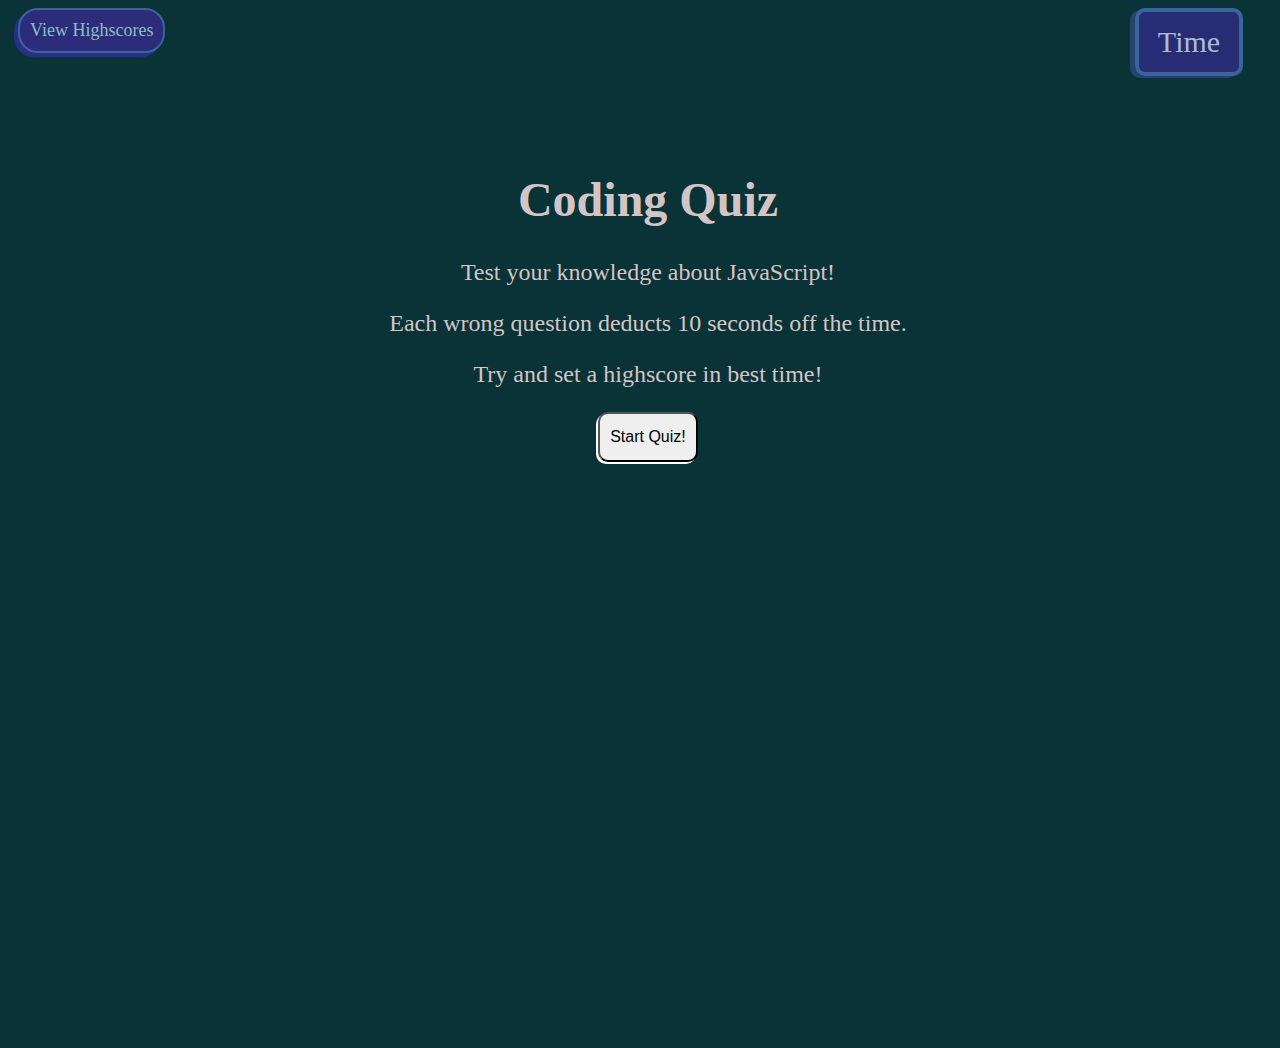
==== index.html @ 58b5464b "got javascript set up and start button workin" ====
<!DOCTYPE html>
<html lang="en">
  <head>
    <meta charset="UTF-8" />
    <meta http-equiv="X-UA-Compatible" content="IE=edge" />
    <meta name="viewport" content="width=device-width, initial-scale=1.0" />
    <link rel="stylesheet" href="./assets/css/style.css" />
    <title>Quiz Time!</title>
  </head>
  <body>
    <header id="top-box">
      <div id="highscore"><a href="./highscore.html">View Highscores</a></div>
      <div id="timer"><p>Time</p></div>
    </header>
    <main id="main-content">
      <div id="question-div" class="hidden">
        <div id="question">This is Question 1</div>
        <button class="selection" id="answer-1">answer 1</button>
        <button class="selection" id="answer-2">answer 2</button>
        <button class="selection" id="answer-3">answer 3</button>
        <button class="selection" id="answer-4">answer 4</button>
        <div id="right-wrong" class="hidden">correct!</div>
      </div>
      <div id="start-quiz">
        <h1>Coding Quiz</h1>
        <p>Test your knowledge about JavaScript!</p>
        <p>Each wrong question deducts 10 seconds off the time.</p>
        <p>Try and set a highscore in best time!</p>
        <button type="button" id="start-btn">Start Quiz!</button>
      </div>
    </main>
    <script src="assets/js/script.js"></script>
  </body>
</html>
---- assets/css/style.css ----
html {
    padding: 10px;
    background-color: rgb(9, 51, 54) ;
    box-sizing: border-box;
    padding: 0;
    margin: 0;
    position: absolute;
}

header {
    text-align: center;
    display: flex;
    flex-direction: row;
    justify-content: space-between;
}


a {
    color: rgb(139, 191, 196);
    text-decoration: none;
    font-size: 18px;
    background-color: rgb(44, 44, 122);
    padding: 10px;
    border-radius: 20px;
    float: left;
    border: solid rgb(57, 100, 156) 2px;
    box-shadow: -4px 4px rgba(45, 45, 149, 0.904);
    margin-left: 10px;
}

#timer {
    border: solid rgb(57, 100, 156) 4px;
    background-color:rgba(44, 44, 122, 0.904);
    width: 100px;
    height: 60px;
    border-radius: 10px;
    box-shadow: -5px 2px rgb(37, 67, 107);
    text-align: center;
    font-size: 30px;
    display: flex;
    justify-content: center;
    flex-direction: column;
    color: rgb(168, 189, 215);
    margin-right: 45px;

}


main {
  margin-top: 5%;
  width: 100vw;
  height: 100vh;
  display: flex;
  justify-content: center;
  text-align: center;
  color: rgb(211, 197, 197);
  font-size: 1.5rem;
}

a:hover {
    border-width: 1px;
    box-shadow: -4px 4px rgba(41, 41, 137, 0.904);
}

#start-btn {
    width: 100px;
    height: 50px;
    border-radius: 10px;
    font-size: 16px;
    box-shadow: -2px 2px rgb(255, 255, 255);

}

#start-btn:hover {
    background-color: rgb(220, 223, 224);
    box-shadow: -3px 2px rgb(37, 67, 107);
    cursor: pointer;
    
}

.hidden {
    display: none;
}

#question-div {
width: 80vw;
height: 55vh;
text-align: center;
border-radius: 10px;
gap: 20px;

}

.selection {
    display: block;
    height: 50px;
    width: 60%;
    border-radius: 10px;
    box-shadow: 0 0 5px 5px rgb(33, 74, 129);
    background-color:rgba(44, 44, 122, 0.904);
    color: rgb(201, 209, 219);
    font-size: 1.3rem;
    margin: auto;
    margin-top: 15px;
    
}


.selection:hover{
    border-width: 5px;
    border-color: rgb(33, 74, 129);
    border-style: solid;
    cursor: pointer;
}

#question {
    font-size: 2rem;
}

#right-wrong {
    margin-top: 20px;
    font-size: 30px;
    text-decoration: underline 1px;
    background-color: rgba(255, 255, 255, 0.422);
    width: 50%;
    border-radius: 20px;
    text-align: center;
    position: relative;
    left: 185px;
    color: black;
}
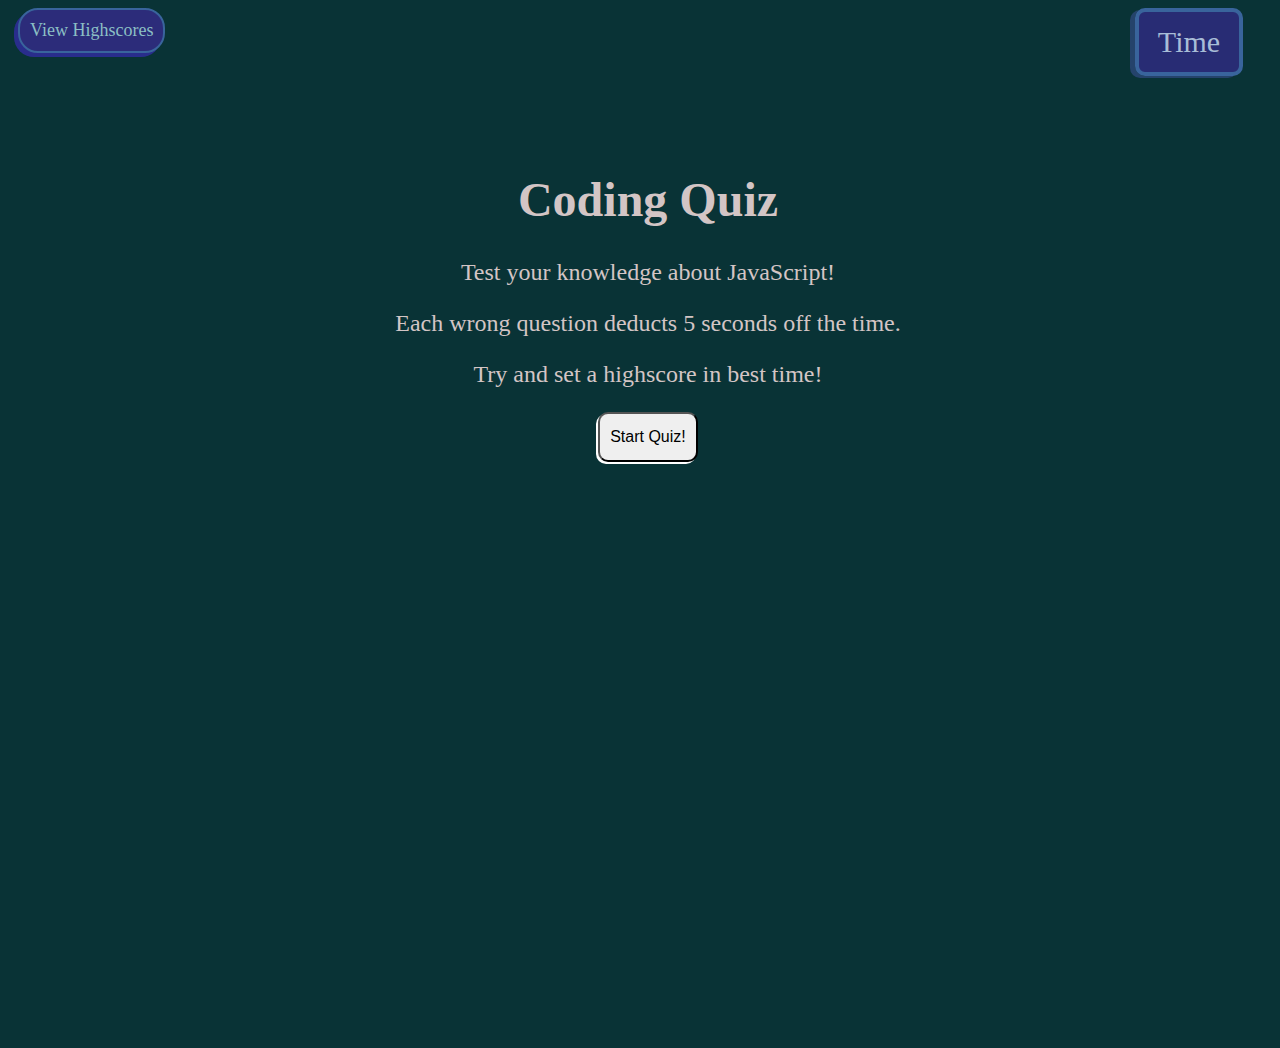
==== commit a8b4041a: "got js to working order and can change questions and show if correct or not" ====
--- a/index.html
+++ b/index.html
@@ -24,7 +24,7 @@
       <div id="start-quiz">
         <h1>Coding Quiz</h1>
         <p>Test your knowledge about JavaScript!</p>
-        <p>Each wrong question deducts 10 seconds off the time.</p>
+        <p>Each wrong question deducts 5 seconds off the time.</p>
         <p>Try and set a highscore in best time!</p>
         <button type="button" id="start-btn">Start Quiz!</button>
       </div>
--- a/assets/css/style.css
+++ b/assets/css/style.css
@@ -96,7 +96,7 @@
     height: 50px;
     width: 60%;
     border-radius: 10px;
-    box-shadow: 0 0 5px 5px rgb(33, 74, 129);
+    box-shadow: 0 0 1px 3px rgb(33, 74, 129);
     background-color:rgba(44, 44, 122, 0.904);
     color: rgb(201, 209, 219);
     font-size: 1.3rem;
@@ -107,8 +107,8 @@
 
 
 .selection:hover{
-    border-width: 5px;
-    border-color: rgb(33, 74, 129);
+    border-width: 3px;
+    border-color: rgb(14, 34, 59);
     border-style: solid;
     cursor: pointer;
 }
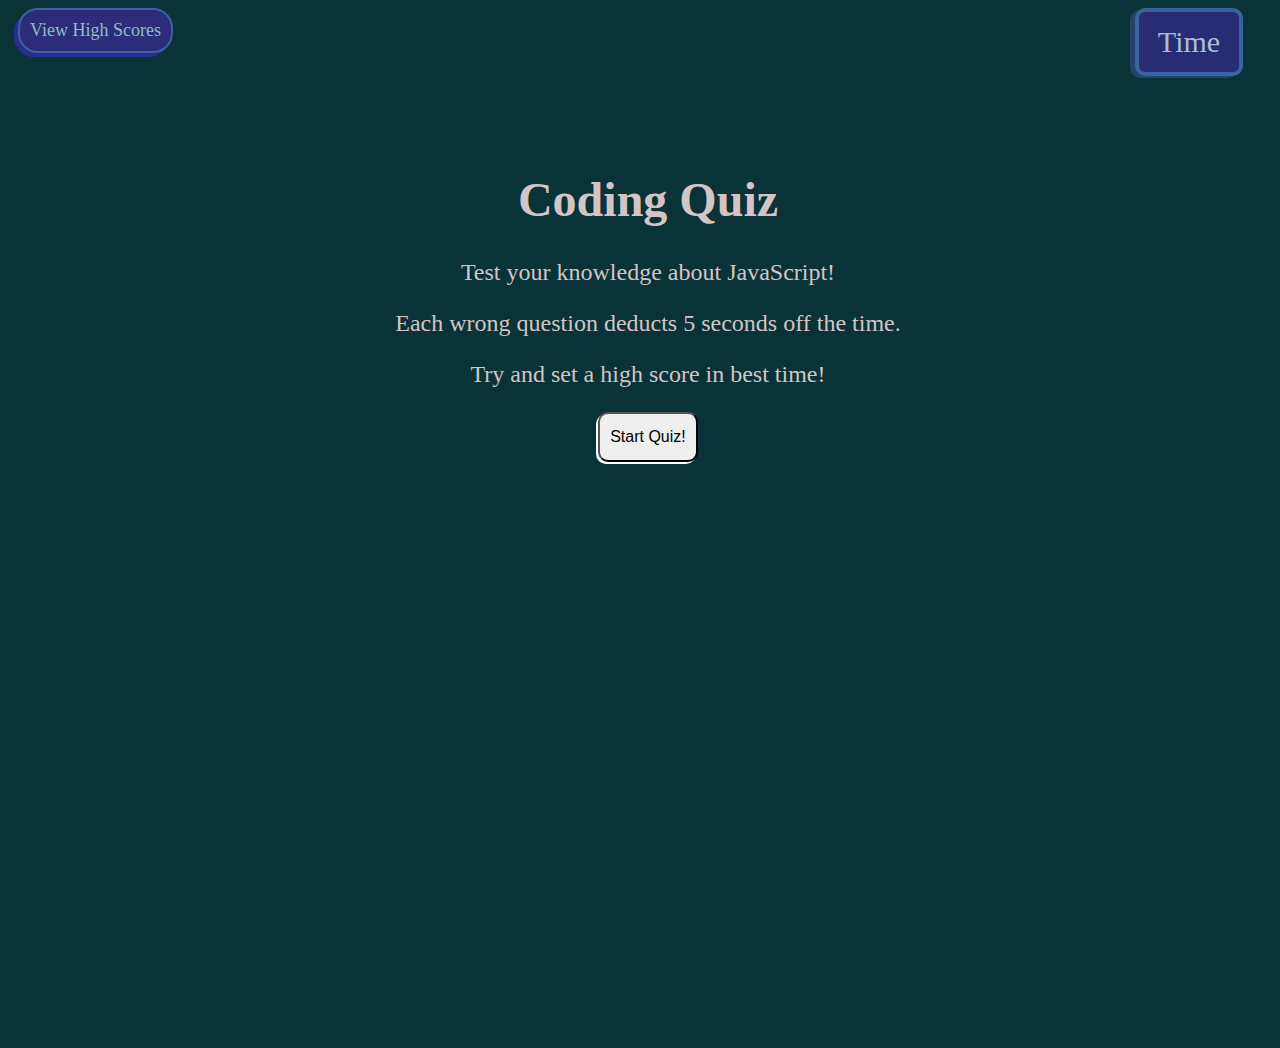
==== commit 4d75a7a4: "got game to end after tutoring" ====
--- a/index.html
+++ b/index.html
@@ -9,7 +9,7 @@
   </head>
   <body>
     <header id="top-box">
-      <div id="highscore"><a href="./highscore.html">View Highscores</a></div>
+      <div id="highscore"><a href="./highscore.html">View High Scores</a></div>
       <div id="timer"><p>Time</p></div>
     </header>
     <main id="main-content">
@@ -25,8 +25,12 @@
         <h1>Coding Quiz</h1>
         <p>Test your knowledge about JavaScript!</p>
         <p>Each wrong question deducts 5 seconds off the time.</p>
-        <p>Try and set a highscore in best time!</p>
+        <p>Try and set a high score in best time!</p>
         <button type="button" id="start-btn">Start Quiz!</button>
+      </div>
+      <div id="initial-div" class="hidden">
+        <input type="text" placeholder="Enter initials here" id="initial-input">
+        <button id="initial-btn">Submit</button>
       </div>
     </main>
     <script src="assets/js/script.js"></script>
--- a/assets/css/style.css
+++ b/assets/css/style.css
@@ -126,6 +126,6 @@
     border-radius: 20px;
     text-align: center;
     position: relative;
-    left: 185px;
+    left: 25%;
     color: black;
 }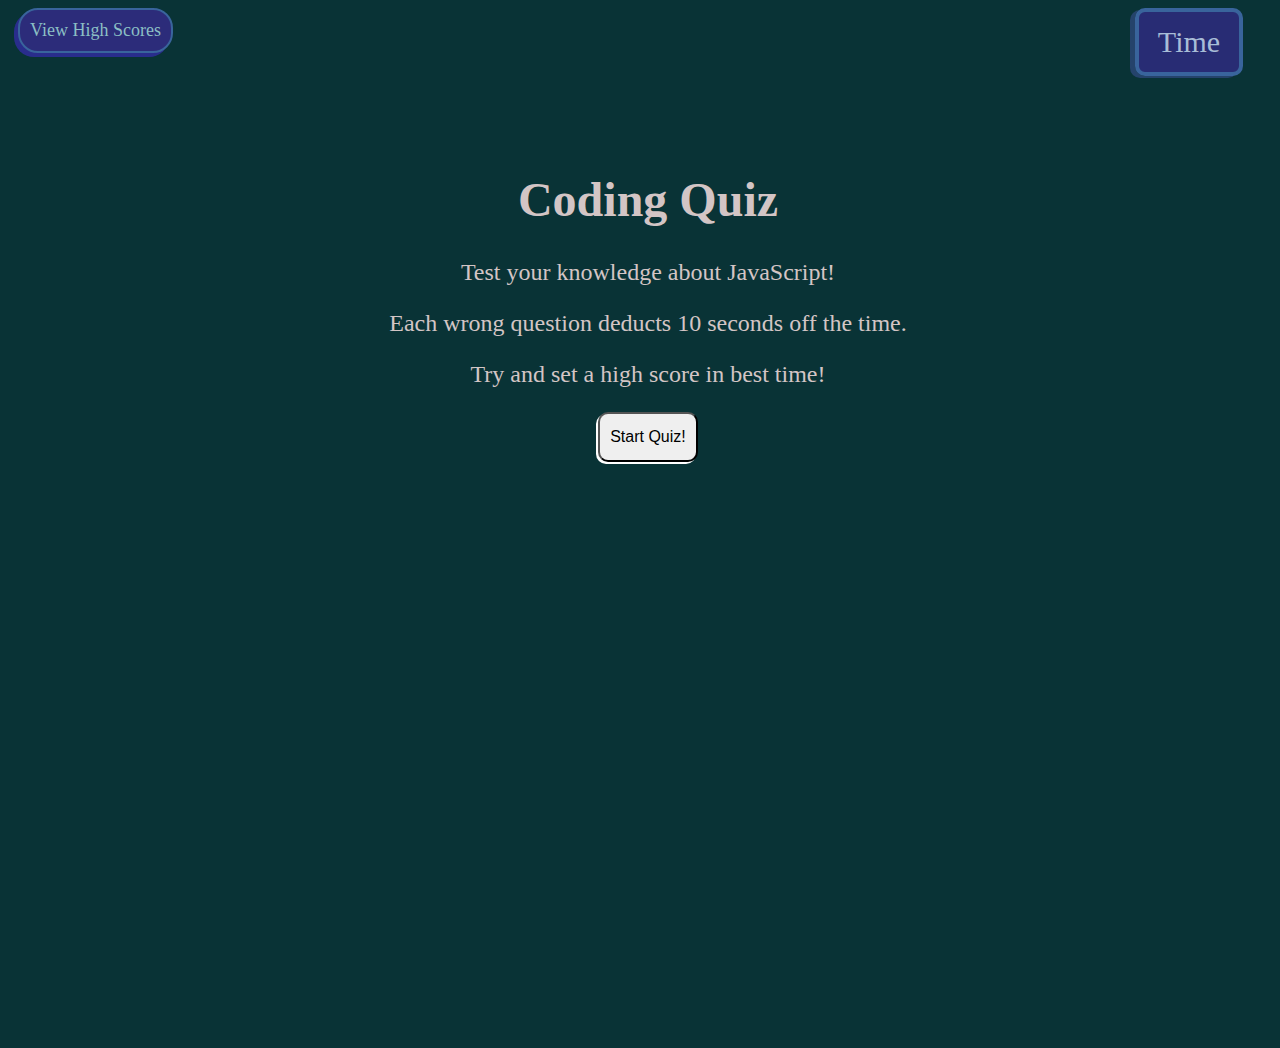
==== commit 7d84259c: "found the issue and added another sound" ====
--- a/index.html
+++ b/index.html
@@ -9,7 +9,10 @@
   </head>
   <body>
     <header id="top-box">
-      <div id="highscore"><a href="./highscore.html">View High Scores</a></div>
+      <div id="highscore">
+        <a class="hover" href="./highscore.html">View High Scores</a>
+      </div>
+      <div class="hidden" id="your-score"><p>Your Score! >>></p></div>
       <div id="timer"><p>Time</p></div>
     </header>
     <main id="main-content">
@@ -24,15 +27,37 @@
       <div id="start-quiz">
         <h1>Coding Quiz</h1>
         <p>Test your knowledge about JavaScript!</p>
-        <p>Each wrong question deducts 5 seconds off the time.</p>
+        <p>Each wrong question deducts 10 seconds off the time.</p>
         <p>Try and set a high score in best time!</p>
         <button type="button" id="start-btn">Start Quiz!</button>
       </div>
       <div id="initial-div" class="hidden">
-        <input type="text" placeholder="Enter initials here" id="initial-input">
+        <h2>Nice job! Please enter your initials for the score list.</h2>
+        <input
+          type="text"
+          placeholder="Enter initials here"
+          id="initial-input"
+        />
         <button id="initial-btn">Submit</button>
       </div>
+      <div class="hidden">
+        <audio
+          id="audio-wrong"
+          src="assets/audio/mixkit-arcade-retro-game-over-213.wav"
+          type="wav"
+        ></audio>
+        <audio
+          id="audio-right"
+          src="assets/audio/mixkit-retro-game-notification-212.wav"
+          type="wav"
+        ></audio>
+        <audio
+          id="out-of-time"
+          src="assets/audio/Ooh you almost had it....mp3"
+          type="mp3"
+        ></audio>
+      </div>
     </main>
-    <script src="assets/js/script.js"></script>
+    <script src="./assets/js/script.js"></script>
   </body>
 </html>
--- a/assets/css/style.css
+++ b/assets/css/style.css
@@ -56,8 +56,8 @@
   color: rgb(211, 197, 197);
   font-size: 1.5rem;
 }
-
-a:hover {
+/* for view high score button */
+.hover:hover {
     border-width: 1px;
     box-shadow: -4px 4px rgba(41, 41, 137, 0.904);
 }
@@ -77,11 +77,12 @@
     cursor: pointer;
     
 }
-
+/* displaying the quiz as hidden and the initial input at end of quiz */
 .hidden {
     display: none;
 }
 
+/* quiz styling */
 #question-div {
 width: 80vw;
 height: 55vh;
@@ -128,4 +129,36 @@
     position: relative;
     left: 25%;
     color: black;
+}
+
+
+#initial-btn {
+    width: 5rem;
+    height: 3rem;
+    border-radius: 50px;
+    background-color: rgba(44, 44, 122, 0.904) ;
+    color: rgb(139, 191, 196);
+    border-color: rgb(139, 191, 196);
+    box-shadow: -1px 2px rgba(46, 153, 235, 0.904)
+}
+
+#initial-btn:hover {
+    border-color: black;
+    box-shadow: -1px 2px 5px rgba(41, 41, 137, 0.904)
+}
+
+#initial-input {
+    width: 15rem;
+    height: 3rem;
+    border-radius: 10px;
+    border-color: rgb(139, 191, 196);
+    border-radius: 10px;
+    box-shadow: -3px 3px rgba(46, 153, 235, 0.904)
+
+}
+
+#your-score {
+    color: white;
+    font-size: 25px;
+    margin-left: 445px;
 }